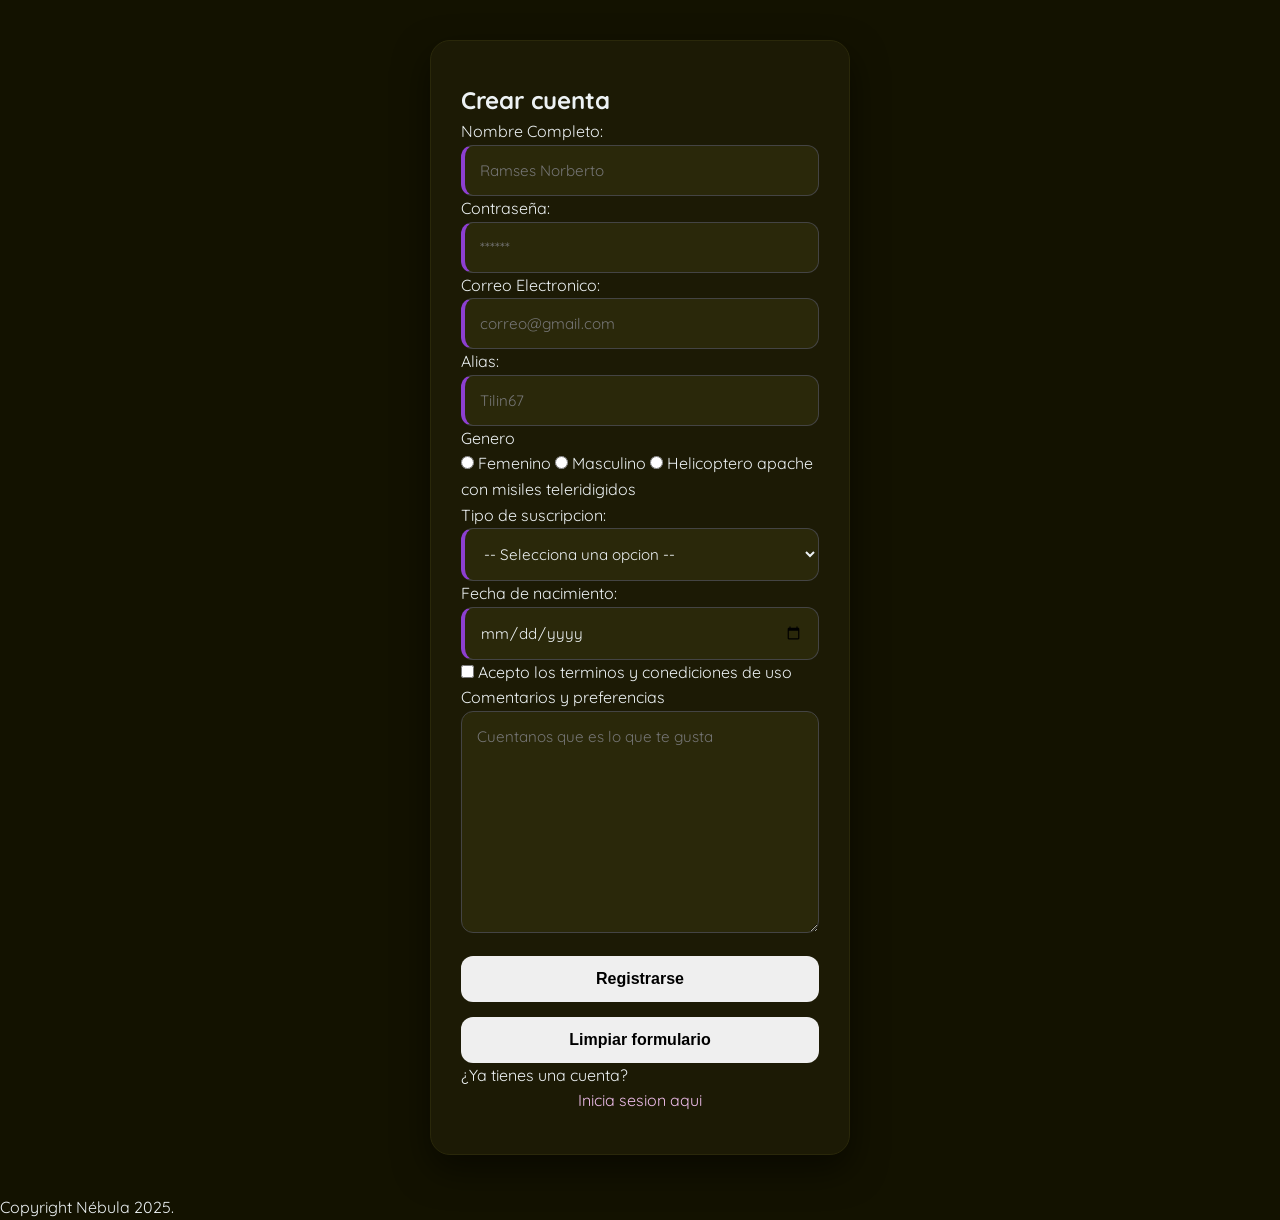
==== formulario-main/NebulaMusic/src/main/resources/templates/registro.html @ c3e5d37c "Feat: archivos de la ultima version Se agrego la ultima version de la aplicacion Nebula Music" ====
<!DOCTYPE html>
<html lang="es">
<head>
    <meta charset="UTF-8">
    <meta name="viewport" content="width=device-width, initial-scale=1.0">
    <title>Nébula Music - Registro</title>
    <link rel="stylesheet" href="../static/styles/styles.css">
</head>
<body>

    <main class="auth-container">
        <section class="auth-card">
            
            <!-- TAREA PARA EL ALUMNO:
                 Crea un formulario que envíe los datos mediante POST a "/crear-cuenta".
                 Debe contener campos para:
                 - Nombre completo (texto)
                 - Correo electrónico (email)
                 - Contraseña (password)
                 - Pseudónimo (texto con patrón de validación: [letras de 3 a 10]-[números de 2 a 10])
                 - Género (radio buttons: Femenino, Masculino, Otro)
                 - Tipo de Suscripción (select: Gratis, Premium Mensual, Premium Anual)
                 - Fecha de nacimiento (date)
                 - Aceptar términos y condiciones (checkbox)
                 - Comentarios adicionales o gustos (textarea)
            -->
            <form class="auth-form" method="post" action="/crear-cuenta" enctype="application/x-www-form-urlencoded">
                <!-- Escribe tus etiquetas (label) e inputs aquí -->
                <h1>Crear cuenta</h1>
                <div>
                    <label for="nombre">Nombre Completo: </label>
                    <input
                            type="text"
                            id="nombre"
                            name="nombre"
                            placeholder="Ramses Norberto"
                            required
                            minlength="3"
                            maxlength="100"
                    >

                </div>
                <div>
                    <label for="contrasenia">Contraseña: </label>
                    <input
                            type="password"
                            id="contrasenia"
                            name="contrasenia"
                            placeholder="******"
                            required
                    >
                </div>
                <div>
                    <label for="correo">Correo Electronico: </label>
                    <input
                            type="email"
                            id="correo"
                            name="correo"
                            required
                            placeholder="correo@gmail.com"
                    >
                </div>
                <div>
                    <label for="pseudonimo">Alias: </label>
                    <input
                            type="text"
                            id="pseudonimo"
                            name="alias"
                            required
                            pattern="[A-Za-z]{3,10}-[0-9]{2,10}"
                            placeholder="Tilin67"
                    >
                </div>
                <div>
                    <label>Genero</label>
                    <div>
                        <input type="radio" id="rad_femenino" name="genero" value="femenino" required>
                        <label for="rad_femenino">Femenino</label>
                        <input type="radio" id="rad_masculino" name="genero" value="masculino" required>
                        <label for="rad_masculino">Masculino</label>
                        <input type="radio" id="rad_helicoptero_apache_con_misiles_teleridigidos" name="genero" value="helicoptero" required>
                        <label for="rad_helicoptero_apache_con_misiles_teleridigidos">Helicoptero apache con misiles teleridigidos</label>
                    </div>
                </div>
                <div>
                    <label for="suscripcion">Tipo de suscripcion:</label>
                    <select name="suscripcion" id="suscripcion" required>
                        <option value="">-- Selecciona una opcion --</option>
                        <option value="gratis">Gratis con anuncios</option>
                        <option value="premium_mensual">Premium mensual $67/mes</option>
                        <option value="premium_anual">Premium anual $6767/año</option>
                    </select>
                </div>
                <div>
                    <label for="fecha_nacimiento">Fecha de nacimiento: </label>
                    <input
                            type="date"
                            id="fecha_nacimiento"
                            name="fecha_nacimiento"
                            required
                    >
                </div>
                <div>
                    <input type="checkbox" id="terminos" name="terminos" value="aceptado" required>
                    <label for="terminos">Acepto los terminos y conediciones de uso</label>
                </div>
                <div>
                    <label for="comentarios">Comentarios y preferencias</label>
                    <textarea
                            name="comentarios"
                            id="comentarios"
                            cols="30"
                            rows="10"
                            placeholder="Cuentanos que es lo que te gusta"
                    ></textarea>
                </div>
                <div>
                    <button type="submit">Registrarse</button>
                    <button type="reset">Limpiar formulario</button>
                </div>
            </form>
            <p>
                ¿Ya tienes una cuenta? <a href="iniciar-sesion.html">Inicia sesion aqui</a>
            </p>

        </section>
    </main>

    <footer>
        <p>Copyright Nébula 2025.</p>
    </footer>

</body>
</html>
---- formulario-main/NebulaMusic/src/main/resources/static/styles/styles.css ----
/* ==========================================================
   NÉBULA MUSIC - CÓDIGO BASE (ESTILOS PARA ALUMNOS)
   ==========================================================
   Este archivo contiene únicamente la configuración inicial, 
   reseteo básico y la paleta de colores del proyecto mediante 
   variables de CSS (:root).
*/

@import url('https://fonts.googleapis.com/css2?family=Quicksand:wght@300..700&display=swap');

:root {
    --bg-color-dark: #131200;      /* Fondo principal modo oscuro */
    --text-color-dark: #EDF2F4;    /* Texto principal */
    --links-color-dark: #EFBDEB;   /* Color normal de enlaces */
    --links-hover-dark: #8D91C7;   /* Color de enlaces al pasar el mouse */
    --nav-links: #8d3fd1;          /* Color de enlaces de navegación */
    --highlight: #EDF67D;          /* Color de acento/resaltados */
    --card-bd-dark: #1c1a05;
}

/* Reset básico de márgenes, paddings y modelo de caja */
* {
    box-sizing: border-box;
    margin: 0;
    padding: 0;
}

body {
    background-color: var(--bg-color-dark);
    color: var(--text-color-dark);
    font-family: 'Quicksand', sans-serif;
    line-height: 1.6;
}

/* Enlaces base */
a {
    color: var(--links-color-dark);
    text-decoration: none;
    transition: color 0.3s ease;
    display: block;
    text-align: center;
}

a:hover {
    color: var(--links-hover-dark);
}

.auth-container{
    display: flex;
    align-items: center;
    justify-content: center;
    padding: 40px 20px;

}

.auth-card{
    background-color: var(--card-bd-dark);
    width: 100%;
    max-width: 420px;
    padding: 40px 30px;
    border-radius: 20px;
    box-shadow: 0px 15px 35px rgba(0,0,0,0.5);
    border: 1px solid #2a280a;
    transition: max-width 0.3s ease;

}

.form-logo{
    text-align: center;
    margin-bottom: 5px;
}

.form-logo img{
    height: 80px;

}

.form-header{
    text-align: center;
    margin-bottom: 30px;
}

.form-header h3{
    font-size: 1.8rem;
    color: var(--text-color-dark);
    margin-bottom: 5px;
}

.form-subtitle{
    font-size: .9rem;
    color: #f9f9f9;
}

.form-group{
    margin-bottom: 20px;
}

.form-group label{
    display: block;
    font-size: .85rem;
    font-weight: 600;
    margin-bottom: 8px;
    color: #cbd5e0;
}

input[type="text"],
input[type="email"],
input[type="password"],
input[type="date"],
select,
textarea{
    width: 100%;
    padding: 15px;
    border-radius: 12px;
    border: 1px solid #444;
    background-color: #2a280a;
    color: var(--text-color-dark);
    font-family: 'Quicksand', sans-serif;
    font-size: .95rem;
    box-sizing: border-box;
    transition: border-color 0.3s ease, box-shadow 0.3s ease;
}


input:focus,
select:focus,
textarea:focus{
    outline: none;
    border-color: var(--highlight);
    box-shadow: 0 0 8px rgba(237,246,125,0.3);
}

input:required,
select:required{
    border-left: 4px solid var(--nav-links);
}

button{
    width: 100%;
    padding: 14px;
    border-radius: 12px;
    border: none;
    cursor: pointer;
    font-weight: bold;
    font-size: 1rem;
    transition: all 0.3s ease;
    margin-top: 15px;
}

.btn-primary{
    background-color: var(--nav-links);
    color: white;
}

.btn-secondary{
    background-color: transparent;
    border: 1px solid #cbd5e0;
    color: #cbd5e0;
}

.btn-secondary:hover{
    background-color: #cbd5e0;
    color: black;
}

.btn-primary:hover{
    background-color: var(--highlight);
    color: black;
}


nav{
    display: flex;
    justify-content: space-between;
    align-items: center;
    background-color: rgba(19,18,0,.95);
    padding: 15px 30px;
    border-bottom: 2px solid #2a280a;
    position: sticky;
    top: 0;
    z-index: 100;
}

#menu-toggle{
    display: none;
}

.menu-button{
    display: none;
    flex-direction: column;
    gap: 5px;
    width: 30px;
    cursor: pointer;
}

.menu-button span{
    display: block;
    height: 3px;
    width: 100px;
    background-color: var(--text-color-dark);
    border-radius: 2px;
    transition: all 0.3s ease;
}


nav ul{
    display: flex;
    align-items: center;
    list-style: none;
    gap: 20px;
}

nav a{
    color: var(--text-color-dark);
    text-decoration: none;
    font-weight: 600;
    transition: color 0.3s ease;
}

nav a:hover{
    color: var(--highlight);
}

@media(width <= 768px){
    .menu-button{
        display: flex;
    }

    nav ul{
        position: absolute;
        top: 100%;
        left: 0;
        width: 100%;
        background-color: rgba(19,18,0,.98);
        flex-direction: column;
        padding: 20px 0;
        gap: 20px;
        display: none;
    }

    #menu-toggle:checked ~ ul{
        display: flex;
    }

    #menu-toggle:checked ~ .menu-button span:nth-child(1){
        transform: rotate(45deg) translate(5px, 5px);
    }

    #menu-toggle:checked ~ .menu-button span:nth-child(2){
        opacity: 0;
    }

    #menu-toggle:checked ~ .menu-button span:nth-child(3){
        transform: rotate(-45deg) translate(5px, -5px);
    }


}
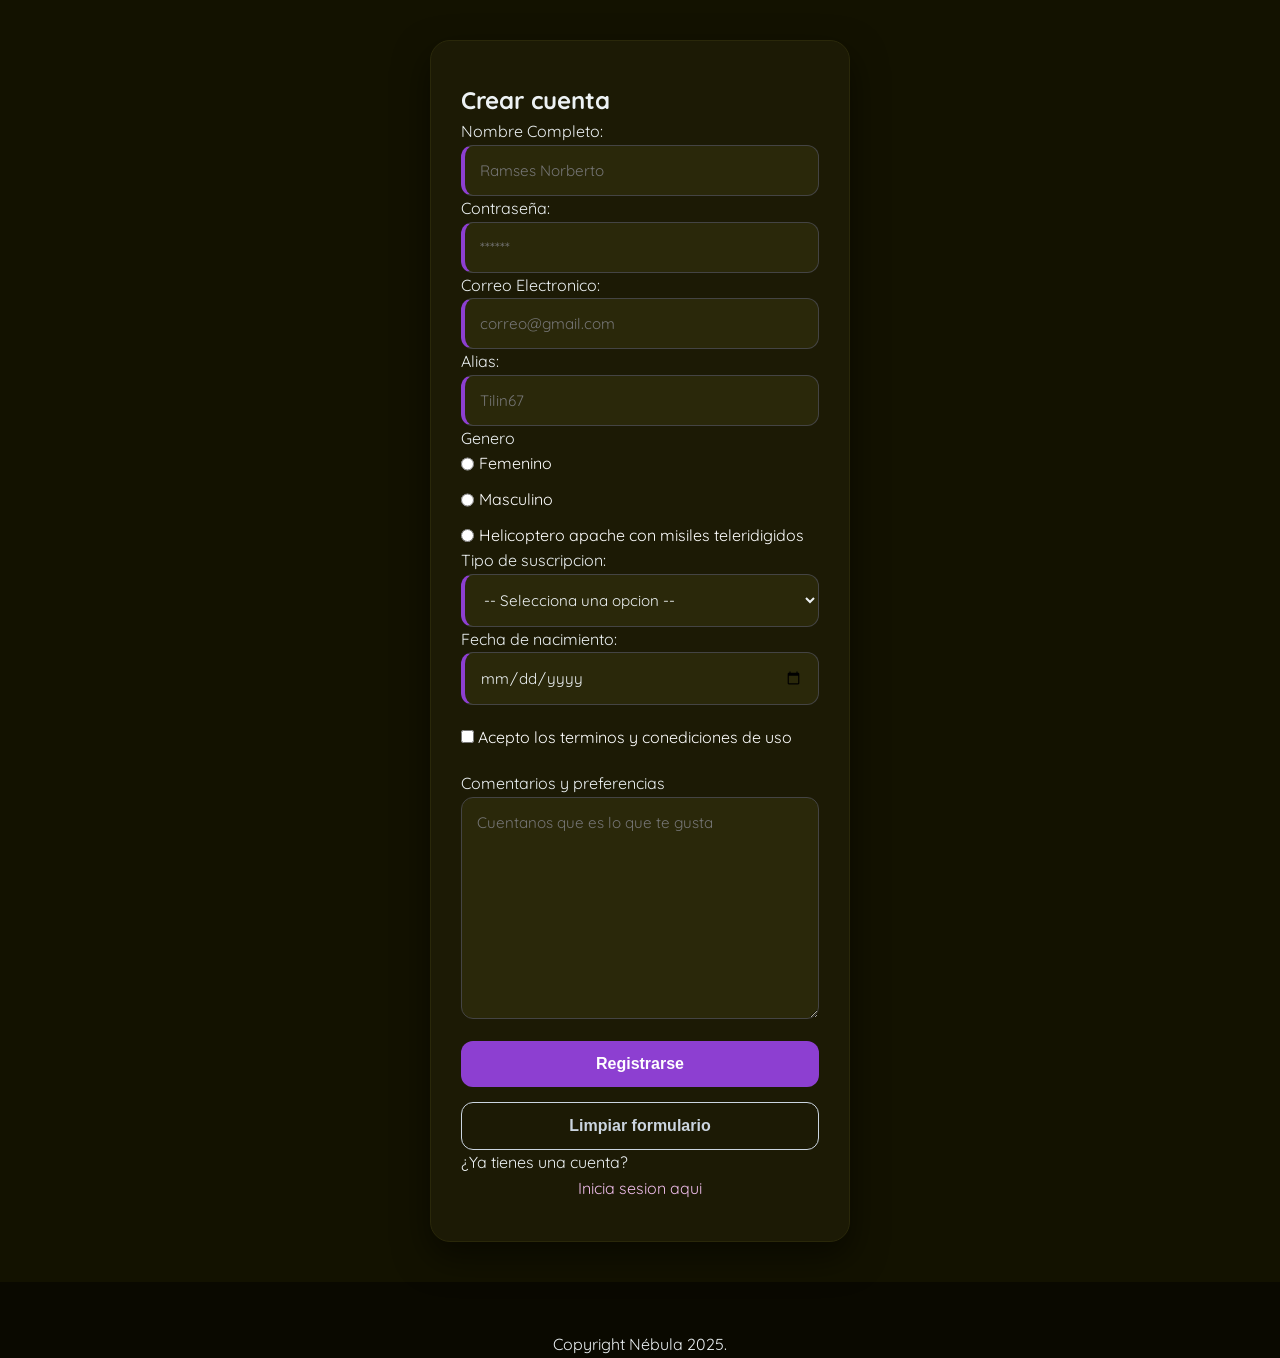
==== commit 6ec6f08e: "Feat: Cambios osbre el css y html Se hicieron cambios sobre los archivos de index, styles, y registr" ====
--- a/formulario-main/NebulaMusic/src/main/resources/templates/registro.html
+++ b/formulario-main/NebulaMusic/src/main/resources/templates/registro.html
@@ -73,13 +73,13 @@
                 </div>
                 <div>
                     <label>Genero</label>
-                    <div>
+                    <div class="div_generos">
                         <input type="radio" id="rad_femenino" name="genero" value="femenino" required>
-                        <label for="rad_femenino">Femenino</label>
+                        <label for="rad_femenino" class="seleccion_genero">Femenino</label>
                         <input type="radio" id="rad_masculino" name="genero" value="masculino" required>
-                        <label for="rad_masculino">Masculino</label>
+                        <label for="rad_masculino" class="seleccion_genero">Masculino</label>
                         <input type="radio" id="rad_helicoptero_apache_con_misiles_teleridigidos" name="genero" value="helicoptero" required>
-                        <label for="rad_helicoptero_apache_con_misiles_teleridigidos">Helicoptero apache con misiles teleridigidos</label>
+                        <label for="rad_helicoptero_apache_con_misiles_teleridigidos" class="seleccion_genero">Helicoptero apache con misiles teleridigidos</label>
                     </div>
                 </div>
                 <div>
@@ -100,9 +100,9 @@
                             required
                     >
                 </div>
-                <div>
+                <div class="terminos-condiciones">
                     <input type="checkbox" id="terminos" name="terminos" value="aceptado" required>
-                    <label for="terminos">Acepto los terminos y conediciones de uso</label>
+                    <label for="terminos" class="condiciones">Acepto los terminos y conediciones de uso</label>
                 </div>
                 <div>
                     <label for="comentarios">Comentarios y preferencias</label>
@@ -115,8 +115,8 @@
                     ></textarea>
                 </div>
                 <div>
-                    <button type="submit">Registrarse</button>
-                    <button type="reset">Limpiar formulario</button>
+                    <button type="submit" class="btn-primary">Registrarse</button>
+                    <button type="reset" class="btn-secondary">Limpiar formulario</button>
                 </div>
             </form>
             <p>
--- a/formulario-main/NebulaMusic/src/main/resources/static/styles/styles.css
+++ b/formulario-main/NebulaMusic/src/main/resources/static/styles/styles.css
@@ -257,4 +257,126 @@
 
 }
 
-
+.div_generos{
+    display: grid;
+    grid-template-columns: auto 1fr;
+    gap: 10px 5px;
+}
+
+.seleccion_genero, .condiciones{
+    color: white;
+    transition: color .3s ease;
+    cursor: pointer;
+}
+
+.terminos-condiciones{
+    padding-top: 20px;
+    padding-bottom: 20px;
+}
+
+input[type="radio"]:checked + .seleccion_genero,
+input[type="checkbox"]:checked + .condiciones{
+    color: var(--highlight);
+    text-shadow: 0 0 8px rgba(237,246,125,0.3);
+}
+
+.principal{
+    position: relative;
+    display: inline-block;
+    width: 100%;
+}
+
+.principal img{
+    width: 100%;
+    height: 200px;
+    object-fit: cover;
+    display: block;
+    opacity: 40%;
+}
+
+.principal h1{
+    position: absolute;
+    top: 50%;
+    left: 50%;
+    transform: translate(-50%, -50%);
+    margin: 0;
+    color: white;
+    text-align: center;
+    width: 100%;
+}
+
+strong{
+    color: var(--highlight);
+    text-shadow:  0 0 8px rgba(237,246,125,0.3);
+}
+
+
+#noticias {
+    display: flex;
+    justify-content: center;
+    align-items: stretch;
+    gap: 25px;
+    padding: 40px 20px;
+    margin: 0 auto;
+}
+
+article {
+    background-color: var(--card-bd-dark);
+    border-radius: 12px;
+    overflow: hidden; /*Se come lo que sobra de la imagen dentro del contenedor*/
+    flex: 1;
+    max-width: 350px;
+    border: 1px solid rgba(255, 255, 255, 0.05);
+    display: flex;
+    flex-direction: column;
+}
+
+#noticias article img {
+    width: 100%;
+    height: 180px;
+    object-fit: cover;
+    display: block;
+}
+
+article h3 {
+    color: var(--highlight);
+    font-size: 1.1rem;
+    font-weight: 700;
+    margin-bottom: 12px;
+    padding-top: 20px;
+}
+
+article p {
+    color: #a0a0a0;
+    font-size: 0.88rem;
+    padding-bottom: 20px;
+}
+
+article p, article h3{
+    padding-left: 20px;
+}
+
+@media (768px > width) {
+    #noticias {
+        flex-direction: column;
+        align-items: center;
+    }
+
+    article {
+        width: 100%;
+        max-width: 100%;
+    }
+}
+
+footer{
+    background: #0A0900;
+    padding-top: 50px;
+    text-align: center;
+}
+
+footer a{
+    text-decoration: underline;
+}
+
+
+
